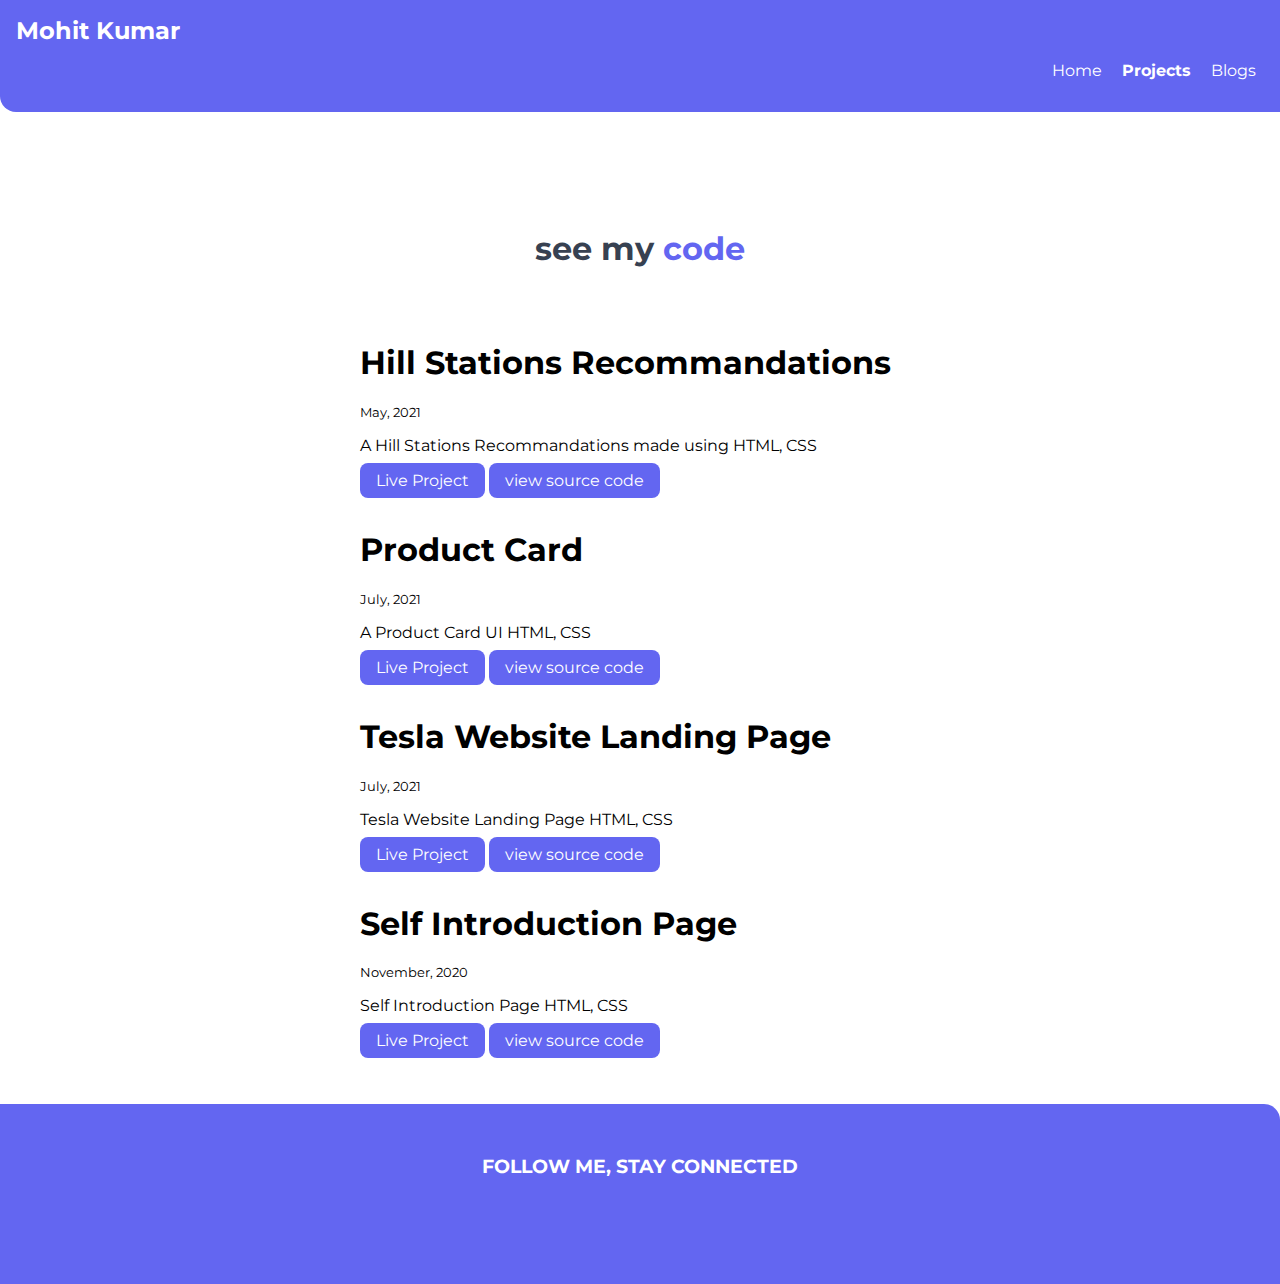
==== html/projects.html @ 84bb4c29 "Add files via upload" ====
<html lang="en">
<head>
    <meta charset="UTF-8">
    <meta http-equiv="X-UA-Compatible" content="IE=edge">
    <meta name="viewport" content="width=device-width, initial-scale=1.0">
    <link rel="stylesheet" href="../css/style.css">
    <link rel="stylesheet" href="https://pro.fontawesome.com/releases/v5.10.0/css/all.css" integrity="sha384-AYmEC3Yw5cVb3ZcuHtOA93w35dYTsvhLPVnYs9eStHfGJvOvKxVfELGroGkvsg+p" crossorigin="anonymous" />
    <link rel="apple-touch-icon" sizes="180x180" href="../favicon_io/apple-touch-icon.png">
    <link rel="icon" type="image/png" sizes="32x32" href="../favicon_io/favicon-32x32.png">
    <link rel="icon" type="image/png" sizes="16x16" href="../favicon_io/favicon-16x16.png">
    <link rel="manifest" href="../favicon_io/site.webmanifest">
    <title>Projects | Mohit Kumar</title>
</head>
<body>
    <div class="navigation">
        <div class="nav-brand">Mohit Kumar</div>
        <nav>
            <ul class="non-bullet nav-pills">
                <li class="list-item-inline"><a class="link " href="../index.html">Home</a></li>
                <li class="list-item-inline"><a class="link link-active" href="projects.html">Projects</a></li>
                <li class="list-item-inline"><a class="link" href="blogs.html">Blogs</a></li>
            </ul>
        </nav>
    </div>

    <!-- -----HEADER ----- -->
    <header class="hero">
       
        <h1 class="hero-heading">see my  <span class="header-span">code</span></h1>
    </header>
    <ul>
        <div class="container center-container">
        <li class="non-bullet">
            <h1>Hill Stations Recommandations</h1>
            <small>May, 2021</small>
            <p>A Hill Stations Recommandations made using <span>HTML, CSS</span> </p>
            <a class="links primary-link project-links" href="https://geekcoder23.github.io/hillstationrecomm/" target="blank">Live Project</a>
            <a class="links primary-link" href="https://github.com/GeekCoder23/hillstationrecomm" target="blank">view source code</a>
        </li></div>
        <br>
        <div class="container center-container ">
        <li class="non-bullet">
            <h1>Product Card</h1>
            <small>July, 2021</small>
            <p>A Product Card UI <span>HTML, CSS</span> </p>
            <a class="links primary-link project-links" href="https://geekcoder23.github.io/product-card/" target="blank">Live Project</a>
            <a class="links primary-link" href="https://github.com/GeekCoder23/product-card" target="blank">view source code</a>
        </li></div>
        <br>
        <div class="container center-container">
        <li class="non-bullet">
            <h1>Tesla Website Landing Page</h1>
            <small>July, 2021</small>
            <p>Tesla Website Landing Page <span>HTML, CSS</span> </p>
            <a class="links primary-link project-links" href="https://geekcoder23.github.io/tesla-landing-page/" target="blank">Live Project</a>
            <a class="links primary-link" href="https://github.com/GeekCoder23/tesla-landing-page" target="blank">view source code</a>
        </li></div>
        <br>
        <div class="container center-container">
        <li class="non-bullet">
            <h1>Self Introduction Page</h1>
            <small>November, 2020</small>
            <p>Self Introduction Page <span>HTML, CSS</span> </p>
            <a class="links primary-link project-links" href="https://geekcoder23.github.io/intro-MK/" target="blank">Live Project</a>
            <a class="links primary-link" href="https://github.com/GeekCoder23/intro-MK" target="blank">view source code</a>
        </li></div>
    </ul>
    <br>
    <br>

    <!-- ------- FOOTER ----------- -->
    <footer class="footer">
        <h3 class="footer-header">FOLLOW ME, STAY CONNECTED</h3>
        <ul class="social-links">
            <li class="list-item-inline"><a class="links" href="https://www.facebook.com/Mohitkumar1099/" target="blank"><i class="fab fa-facebook"></i> </a> </li>
            <li class="list-item-inline"><a class="links" href="https://github.com/GeekCoder23" target="blank"><i class="fab fa-github"></i></a> </li>
            <li class="list-item-inline"><a class="links" href="https://www.instagram.com/mohit_rajan/" target="blank"><i class="fab fa-instagram"></i></a> </li>
        </ul>
    </footer>
</body>
</html>
---- css/style.css ----
@import url('https://fonts.googleapis.com/css2?family=Montserrat:wght@400;700&display=swap');

:root{
    --primary-color: #6366F1;
    --off-white : #E5E7EB;
}

body{
    font-family: 'Montserrat', sans-serif;
    margin: 0px;
    padding: 0px;
}

.container{
    padding-left: 1rem;
    padding-right: 1rem;
}

.center-container{
    max-width: 600px;
    margin: auto;
}

hr{
    margin: 3rem 0;
}

.margin-md{
    margin: 2rem;
}

/* ----- links -------- */

.links{
    text-decoration: none;
    padding: 0.5rem 1rem;

}

.primary-link{
    background-color: var(--primary-color);
    border-radius: 0.5rem;
    color: white;
}

.secondary-link{
    color: var(--primary-color);
    border-radius: 0.5rem;
    border: 1px solid var(--primary-color);
}


/* ------ listtsss ------- */

.non-bullet{
    list-style: none;
}

.list-item-inline{
    display: inline;
    padding: 0rem 0.5rem ;
}

/* ------ NAV ------ */
.navigation{
    background-color: var(--primary-color);
    color: white;
    padding: 1rem;
    border-bottom-left-radius: 1rem;
}

.navigation .link{
    color: white;
    text-decoration: none;
}

.navigation .nav-pills{
    text-align: right;
}

.navigation .nav-brand{
    font-weight: bold;
    font-size: 1.5rem;
}

.navigation .link-active{
    font-weight: bold;
}

/* ---- Header ------ */

.hero{
    padding: 2rem;
    padding-top: 5rem;
}

.hero-img{
    max-width: 340px;
    display: block;
    margin: auto;
}

.hero-heading{
    font-size: 2rem;
    color: #374151;
    padding-top: 1rem;
    text-align: center;
}

.header-span{
    color: var(--primary-color);
}

/* ------ Section ------ */
.section{
    padding: 2rem;
}
.section h3{
    text-align: center;
}

.ov{
    background-color: var(--off-white) ;
}

/* ------- FOOTER -------- */
.footer{
    background-color: var(--primary-color);
    padding: 2rem 1rem;
    text-align: center;
    border-top-right-radius: 1rem;
}

.footer .links{
    color: white;
}

.footer h3{
    color: white;
}

.footer ul{
    padding-inline-start: 0px;
}

.social-links a{
    font-size: 2rem;
}


.fa-facebook:hover{
    transform: scale(1.2);
    transition: 0.4s all;
}

.fa-github:hover{
    transform: scale(1.2);
    transition: 0.4s all;
}

.fa-instagram:hover{
    transform: scale(1.2);
    transition: 0.4s all;
}
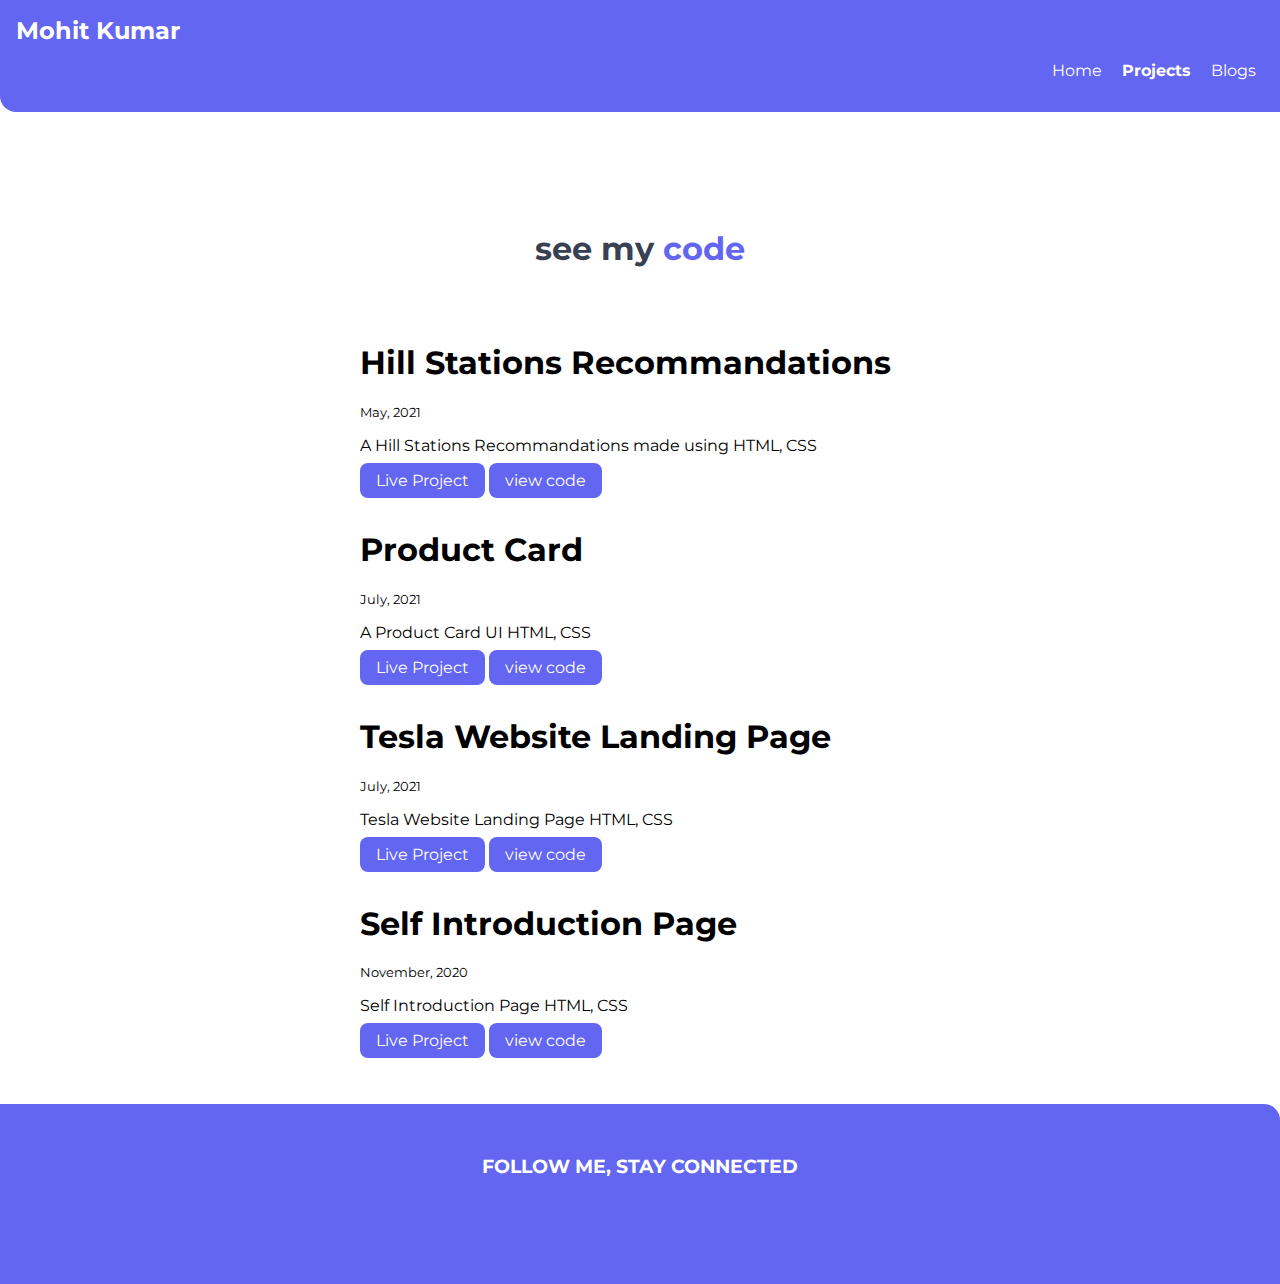
==== commit a9255e14: "projects file" ====
--- a/html/projects.html
+++ b/html/projects.html
@@ -35,7 +35,7 @@
             <small>May, 2021</small>
             <p>A Hill Stations Recommandations made using <span>HTML, CSS</span> </p>
             <a class="links primary-link project-links" href="https://geekcoder23.github.io/hillstationrecomm/" target="blank">Live Project</a>
-            <a class="links primary-link" href="https://github.com/GeekCoder23/hillstationrecomm" target="blank">view source code</a>
+            <a class="links primary-link" href="https://github.com/GeekCoder23/hillstationrecomm" target="blank">view code</a>
         </li></div>
         <br>
         <div class="container center-container ">
@@ -44,7 +44,7 @@
             <small>July, 2021</small>
             <p>A Product Card UI <span>HTML, CSS</span> </p>
             <a class="links primary-link project-links" href="https://geekcoder23.github.io/product-card/" target="blank">Live Project</a>
-            <a class="links primary-link" href="https://github.com/GeekCoder23/product-card" target="blank">view source code</a>
+            <a class="links primary-link" href="https://github.com/GeekCoder23/product-card" target="blank">view code</a>
         </li></div>
         <br>
         <div class="container center-container">
@@ -53,7 +53,7 @@
             <small>July, 2021</small>
             <p>Tesla Website Landing Page <span>HTML, CSS</span> </p>
             <a class="links primary-link project-links" href="https://geekcoder23.github.io/tesla-landing-page/" target="blank">Live Project</a>
-            <a class="links primary-link" href="https://github.com/GeekCoder23/tesla-landing-page" target="blank">view source code</a>
+            <a class="links primary-link" href="https://github.com/GeekCoder23/tesla-landing-page" target="blank">view code</a>
         </li></div>
         <br>
         <div class="container center-container">
@@ -62,7 +62,7 @@
             <small>November, 2020</small>
             <p>Self Introduction Page <span>HTML, CSS</span> </p>
             <a class="links primary-link project-links" href="https://geekcoder23.github.io/intro-MK/" target="blank">Live Project</a>
-            <a class="links primary-link" href="https://github.com/GeekCoder23/intro-MK" target="blank">view source code</a>
+            <a class="links primary-link" href="https://github.com/GeekCoder23/intro-MK" target="blank">view code</a>
         </li></div>
     </ul>
     <br>
@@ -78,4 +78,4 @@
         </ul>
     </footer>
 </body>
-</html>+</html>
